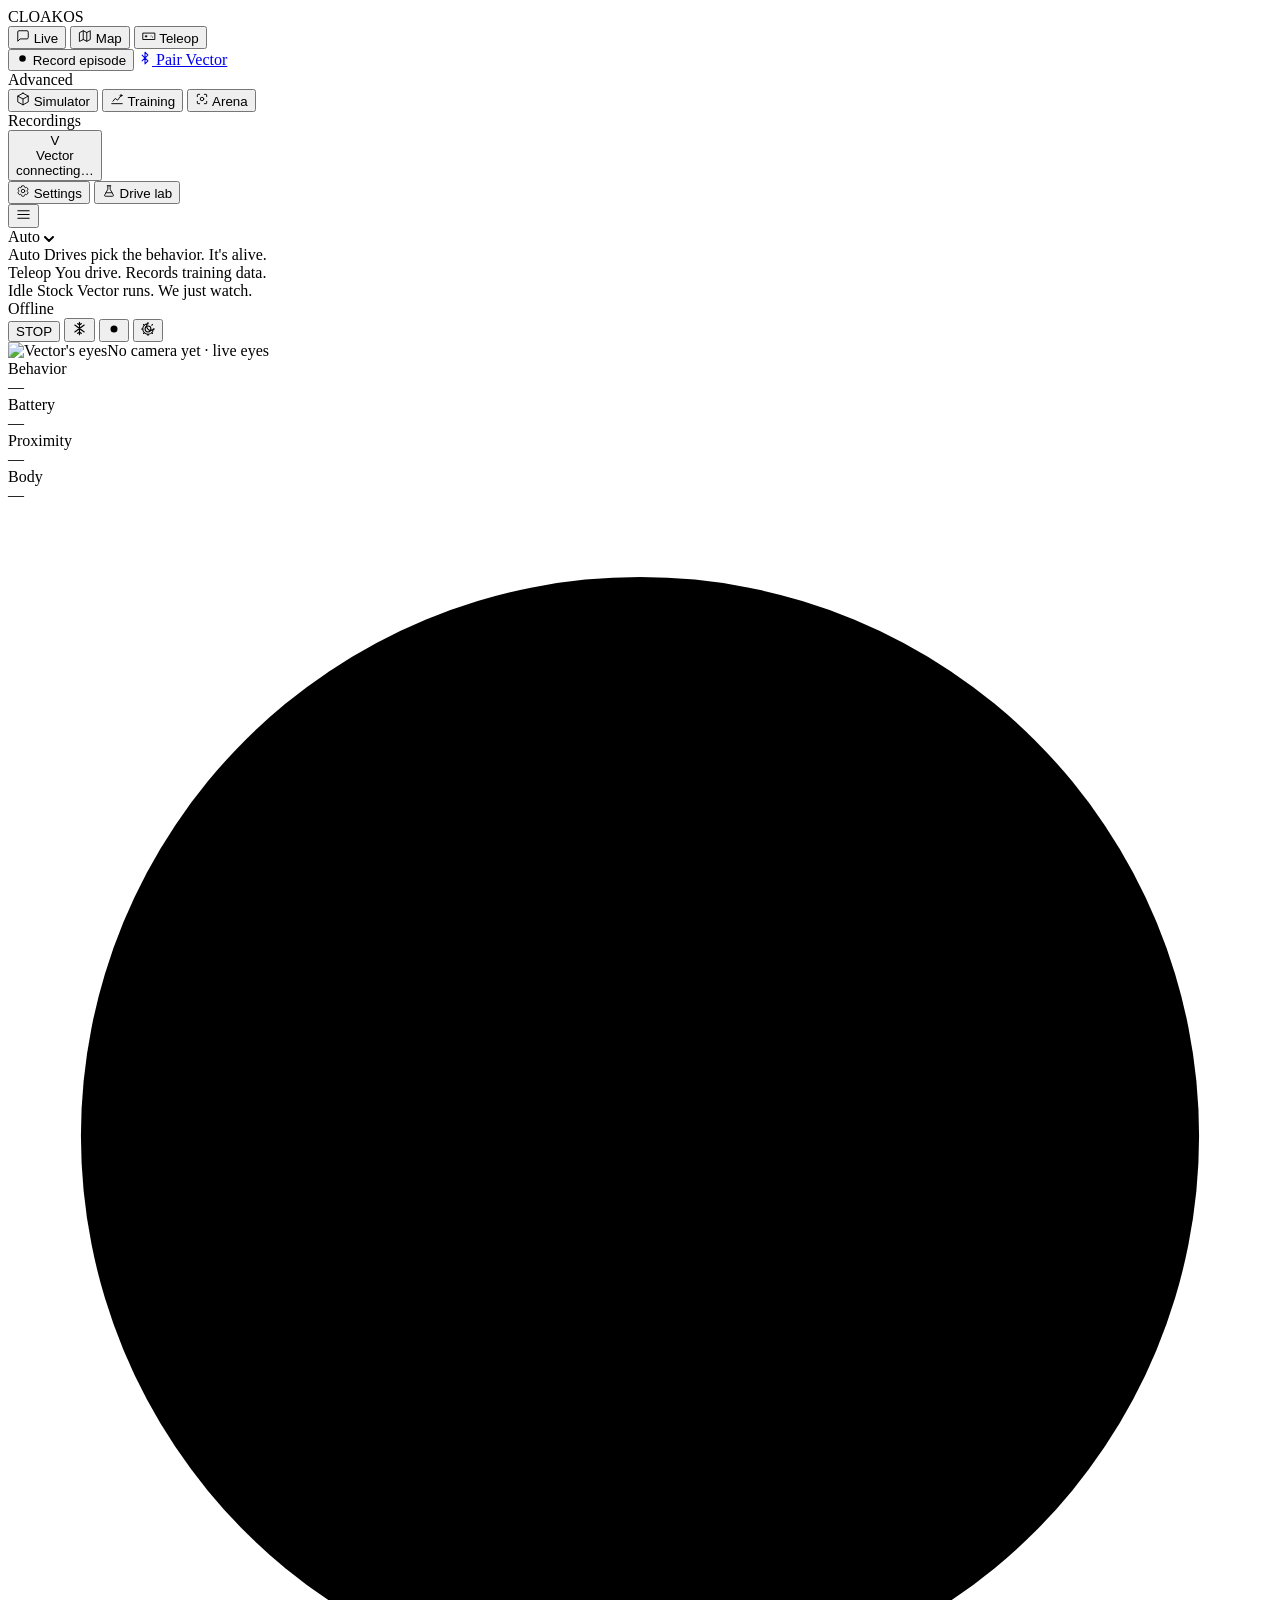
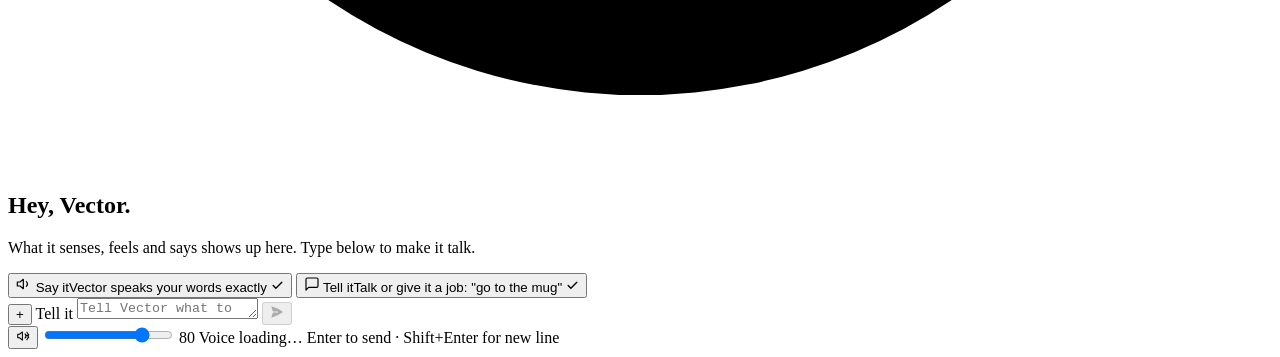
==== cloakos/web/static/index.html @ 919df872 "Arena: draw Vector's trail, heading arrow and the route home on the camera view Co-Authored-By: Clau" ====
<!DOCTYPE html>
<html lang="en">
<head>
<meta charset="UTF-8">
<meta name="viewport" content="width=device-width, initial-scale=1.0, viewport-fit=cover">
<meta name="theme-color" content="#131110">
<title>CloakOS</title>
<link rel="icon" type="image/svg+xml" href="/static/orb.svg">
<link rel="preconnect" href="https://fonts.googleapis.com">
<link href="https://fonts.googleapis.com/css2?family=Space+Grotesk:wght@400;500;600;700&family=Syne:wght@700;800&display=swap" rel="stylesheet">
<link rel="stylesheet" href="/static/cloak.css">
<link rel="stylesheet" href="/static/vector.css">
<script>
  // Same theme keys as Cloak chat, read before paint (no flash).
  if(localStorage.getItem('cloak_dark')!=='0') document.documentElement.classList.add('dark');
  document.documentElement.setAttribute('data-theme',localStorage.getItem('cloak_theme')||'default');
</script>
</head>
<body>
<div id="s-chat" class="active shell-in">
  <div class="chat-shell">
    <div class="sb-overlay" id="sb-overlay" onclick="closeMobileSidebar()"></div>

    <!-- ── SIDEBAR ── -->
    <div class="sidebar" id="sidebar">
      <div class="sb-logo">
        <span class="sb-word" role="img" aria-label="CloakOS"><span class="sb-c">C</span><span>L</span><span>O</span><span>A</span><span>K</span><span class="sb-os">OS</span></span>
      </div>
      <nav class="sb-nav" aria-label="Pages">
        <button class="sb-btn on" type="button" data-nav="live" aria-current="page" onclick="goPage('live')" title="Live">
          <svg width="14" height="14" viewBox="0 0 24 24" fill="none" stroke="currentColor" stroke-width="1.6" stroke-linecap="round" stroke-linejoin="round" aria-hidden="true"><path d="M21 15a2 2 0 0 1-2 2H7l-4 4V5a2 2 0 0 1 2-2h14a2 2 0 0 1 2 2z"/></svg>
          <span class="sbl">Live</span>
        </button>
        <button class="sb-btn" type="button" data-nav="map" onclick="goPage('map')" title="Map">
          <svg width="14" height="14" viewBox="0 0 24 24" fill="none" stroke="currentColor" stroke-width="1.6" stroke-linecap="round" stroke-linejoin="round" aria-hidden="true"><path d="m3 6 6-3 6 3 6-3v15l-6 3-6-3-6 3z"/><path d="M9 3v15M15 6v15"/></svg>
          <span class="sbl">Map</span>
        </button>
        <button class="sb-btn" type="button" data-nav="teleop" onclick="goPage('teleop')" title="Teleop">
          <svg width="14" height="14" viewBox="0 0 24 24" fill="none" stroke="currentColor" stroke-width="1.6" stroke-linecap="round" stroke-linejoin="round" aria-hidden="true"><rect x="2" y="7" width="20" height="11" rx="0"/><path d="M7 11v3M5.5 12.5h3M15.5 12h.01M18 14h.01"/></svg>
          <span class="sbl">Teleop</span>
        </button>
      </nav>
      <button class="sb-btn sb-new" id="sb-rec" onclick="toggleRecord()" title="Record episode">
        <svg width="13" height="13" viewBox="0 0 24 24" aria-hidden="true"><circle cx="12" cy="12" r="6" fill="currentColor"/></svg>
        <span class="sbl" id="sb-rec-label">Record episode</span>
      </button>
      <a class="sb-btn sb-new" href="/pair" title="Pair Vector">
        <svg width="14" height="14" viewBox="0 0 24 24" fill="none" stroke="currentColor" stroke-width="1.8" stroke-linecap="round" stroke-linejoin="round" aria-hidden="true"><path d="M7 7l10 10-5 5V2l5 5L7 17"/></svg>
        <span class="sbl">Pair Vector</span>
      </a>
      <div class="sb-label">Advanced</div>
      <nav class="sb-nav sb-adv" aria-label="Advanced">
        <button class="sb-btn" type="button" data-nav="sim" onclick="goPage('sim')" title="Simulator">
          <svg width="14" height="14" viewBox="0 0 24 24" fill="none" stroke="currentColor" stroke-width="1.6" stroke-linecap="round" stroke-linejoin="round" aria-hidden="true"><path d="M12 2 3 7v10l9 5 9-5V7l-9-5Z"/><path d="m3 7 9 5 9-5M12 12v10"/></svg>
          <span class="sbl">Simulator</span>
        </button>
        <button class="sb-btn" type="button" data-nav="train" onclick="goPage('train')" title="Training">
          <svg width="14" height="14" viewBox="0 0 24 24" fill="none" stroke="currentColor" stroke-width="1.6" stroke-linecap="round" stroke-linejoin="round" aria-hidden="true"><path d="M3 20h18M5 16l4-5 4 3 6-8"/><circle cx="19" cy="6" r="1.5"/></svg>
          <span class="sbl">Training</span>
        </button>
        <button class="sb-btn" type="button" data-nav="arena" onclick="goPage('arena')" title="Arena (real desk camera)">
          <svg width="14" height="14" viewBox="0 0 24 24" fill="none" stroke="currentColor" stroke-width="1.6" stroke-linecap="round" stroke-linejoin="round" aria-hidden="true"><path d="M4 8V5a1 1 0 0 1 1-1h3M16 4h3a1 1 0 0 1 1 1v3M20 16v3a1 1 0 0 1-1 1h-3M8 20H5a1 1 0 0 1-1-1v-3"/><circle cx="12" cy="12" r="3"/></svg>
          <span class="sbl">Arena</span>
        </button>
      </nav>
      <div class="sb-label">Recordings</div>
      <div class="conv-list" id="conv-list"></div>

      <div class="sb-footer" id="sb-footer">
        <button class="user-row" type="button" onclick="goPage('settings')" aria-label="Robot" title="Robot">
          <div class="user-av" id="sb-av">V</div>
          <div class="user-info">
            <div class="user-name" id="sb-name">Vector</div>
            <div class="user-email" id="sb-email">connecting…</div>
          </div>
        </button>
        <div class="sb-actions">
          <button class="sb-btn sb-util" type="button" data-nav="settings" onclick="goPage('settings')" title="Settings">
            <svg width="14" height="14" fill="none" stroke="currentColor" stroke-width="1.5" stroke-linecap="round" viewBox="0 0 24 24" aria-hidden="true"><path d="M9.594 3.94c.09-.542.56-.94 1.11-.94h2.593c.55 0 1.02.398 1.11.94l.213 1.281c.063.374.313.686.645.87.074.04.147.083.22.127.325.196.72.257 1.075.124l1.217-.456a1.125 1.125 0 0 1 1.37.49l1.296 2.247a1.125 1.125 0 0 1-.26 1.431l-1.003.827c-.293.241-.438.613-.43.992a7.723 7.723 0 0 1 0 .255c-.008.378.137.75.43.991l1.004.827c.424.35.534.955.26 1.43l-1.298 2.247a1.125 1.125 0 0 1-1.369.491l-1.217-.456c-.355-.133-.75-.072-1.076.124a6.47 6.47 0 0 1-.22.128c-.331.183-.581.495-.644.869l-.213 1.281c-.09.543-.56.94-1.11.94h-2.594c-.55 0-1.019-.398-1.11-.94l-.213-1.281c-.062-.374-.312-.686-.644-.87a6.52 6.52 0 0 1-.22-.127c-.325-.196-.72-.257-1.076-.124l-1.217.456a1.125 1.125 0 0 1-1.369-.49l-1.297-2.247a1.125 1.125 0 0 1 .26-1.431l1.004-.827c.292-.24.437-.613.43-.991a6.932 6.932 0 0 1 0-.255c.007-.38-.138-.751-.43-.992l-1.004-.827a1.125 1.125 0 0 1-.26-1.43l1.297-2.247a1.125 1.125 0 0 1 1.37-.491l1.216.456c.356.133.751.072 1.076-.124.072-.044.146-.086.22-.128.332-.183.582-.495.644-.869l.214-1.28Z"/><path d="M15 12a3 3 0 1 1-6 0 3 3 0 0 1 6 0Z"/></svg>
            <span class="sbl">Settings</span>
          </button>
          <button class="sb-btn sb-util" type="button" data-nav="lab" onclick="goPage('lab')" title="Drive lab">
            <svg width="14" height="14" fill="none" stroke="currentColor" stroke-width="1.5" stroke-linecap="round" stroke-linejoin="round" viewBox="0 0 24 24" aria-hidden="true"><path d="M9 3h6M10 3v6L4.5 19a1.5 1.5 0 0 0 1.3 2h12.4a1.5 1.5 0 0 0 1.3-2L14 9V3"/><path d="M7 15h10"/></svg>
            <span class="sbl">Drive lab</span>
          </button>
        </div>
      </div>
    </div>

    <!-- ── MAIN ── -->
    <div class="main" id="main">

      <!-- LIVE -->
      <section class="page" id="page-live" data-page="live" aria-label="Live" tabindex="-1">
        <div class="topbar">
          <div class="topbar-left">
            <button class="icon-btn sb-toggle" type="button" onclick="toggleSidebar()" title="Toggle sidebar" aria-label="Toggle sidebar" aria-controls="sidebar">
              <svg width="15" height="15" fill="none" stroke="currentColor" stroke-width="1.8" stroke-linecap="round" viewBox="0 0 24 24" aria-hidden="true"><path d="M3 6h18M3 12h18M3 18h18"/></svg>
            </button>
            <div class="model-picker mode-picker">
              <div class="model-btn" role="button" tabindex="0" onclick="toggleModeMenu(event)">
                <span class="mode-swatch" data-mode="auto"></span>
                <span class="mode-label">Auto</span>
                <span class="mdl-chevron"><svg width="10" height="6" viewBox="0 0 10 6" fill="none"><path d="M1 1L5 5L9 1" stroke="currentColor" stroke-width="2" stroke-linecap="round"/></svg></span>
              </div>
              <div class="model-dropdown">
                <div class="model-option" data-mode="auto" onclick="pickMode('auto')">
                  <span class="model-option-name">Auto</span>
                  <span class="model-option-desc">Drives pick the behavior. It's alive.</span>
                  <span class="model-option-dot"></span>
                </div>
                <div class="model-option" data-mode="teleop" onclick="pickMode('teleop')">
                  <span class="model-option-name">Teleop</span>
                  <span class="model-option-desc">You drive. Records training data.</span>
                  <span class="model-option-dot"></span>
                </div>
                <div class="model-option" data-mode="idle" onclick="pickMode('idle')">
                  <span class="model-option-name">Idle</span>
                  <span class="model-option-desc">Stock Vector runs. We just watch.</span>
                  <span class="model-option-dot"></span>
                </div>
              </div>
            </div>
            <div class="status-pill"><span class="live-dot off"></span><span class="conn-label">Offline</span></div>
          </div>
          <div class="topbar-right">
            <button class="estop-btn" type="button" onclick="toggleEstop()" title="Emergency stop (Shift+Space)" aria-label="Emergency stop">STOP</button>
            <button class="icon-btn freeze-btn" type="button" onclick="toggleFreeze()" title="Freeze (or triple-tap Vector's button)" aria-label="Freeze">
              <svg width="15" height="15" fill="none" stroke="currentColor" stroke-width="1.8" stroke-linecap="round" stroke-linejoin="round" viewBox="0 0 24 24" aria-hidden="true"><path d="M12 2v20M4.5 6.5l15 11M19.5 6.5l-15 11M9 4l3 2.5L15 4M9 20l3-2.5 3 2.5"/></svg>
            </button>
            <button class="icon-btn rec-btn" type="button" onclick="toggleRecord()" title="Record episode" aria-label="Record episode">
              <svg width="14" height="14" viewBox="0 0 24 24" aria-hidden="true"><circle cx="12" cy="12" r="6" fill="var(--acc)"/></svg>
            </button>
            <button class="icon-btn" type="button" onclick="toggleDark()" title="Toggle theme" aria-label="Toggle theme">
              <svg width="14" height="14" fill="none" stroke="currentColor" stroke-width="1.8" stroke-linecap="round" viewBox="0 0 24 24" aria-hidden="true">
                <path class="moon" d="M21 12.79A9 9 0 1 1 11.21 3 7 7 0 0 0 21 12.79z"/>
                <g class="sun"><circle cx="12" cy="12" r="5"/><line x1="12" y1="1" x2="12" y2="3"/><line x1="12" y1="21" x2="12" y2="23"/><line x1="4.22" y1="4.22" x2="5.64" y2="5.64"/><line x1="18.36" y1="18.36" x2="19.78" y2="19.78"/><line x1="1" y1="12" x2="3" y2="12"/><line x1="21" y1="12" x2="23" y2="12"/><line x1="4.22" y1="19.78" x2="5.64" y2="18.36"/><line x1="18.36" y1="5.64" x2="19.78" y2="4.22"/></g>
              </svg>
            </button>
          </div>
        </div>

        <div class="vitals-wrap" id="vitals">
          <div class="pair-cta" id="pair-cta" hidden>
            <span class="pair-cta-text" id="pair-cta-text"><b>Vector isn't connected.</b> New robot, or not paired with wire-pod yet?</span>
            <a class="pair-cta-btn" id="pair-cta-btn" href="/pair">Pair Vector</a>
          </div>
          <div class="vitals">
            <div class="cam cam-live" data-cam>
                <div class="cam-empty"><img class="eyes-big" data-eyes alt="Vector's eyes"><span class="cam-msg">No camera yet · live eyes</span></div>
                <span class="cam-tag" hidden>Live</span>
                <div class="det-layer" data-dets></div>
                <img class="eyes-inset" data-eyes alt="" hidden>
              </div>
              <div class="drives" id="drives"></div>
            <div class="vitals-stats">
              <div class="vstat"><div class="vstat-k">Behavior</div><div class="vstat-v acc" id="v-behavior">—</div></div>
              <div class="vstat"><div class="vstat-k">Battery</div><div class="vstat-v" id="v-battery">—</div></div>
              <div class="vstat"><div class="vstat-k">Proximity</div><div class="vstat-v" id="v-prox">—</div></div>
              <div class="vstat"><div class="vstat-k">Body</div><div class="vstat-v" id="v-body">—</div></div>
            </div>
          </div>
        </div>
        <div class="chat-area" id="chat-area">
          <div class="empty" id="empty-state">
            <div class="empty-inner">
              <div class="welcome-row">
                <span class="welcome-orb cloak-orb"><svg viewBox="-52 -52 104 104" aria-hidden="true"><circle class="cs-shape" cx="0" cy="0" r="46"></circle></svg></span>
                <h1 class="empty-greeting">Hey, Vector.</h1>
              </div>
              <p class="empty-sub">What it senses, feels and says shows up here. Type below to make it talk.</p>
            </div>
          </div>
          <div class="messages" id="messages"></div>
        </div>

        <div class="input-area">
          <div class="input-wrap">
            <div class="input-area-wrap">
              <div class="plus-menu" id="plus-menu">
                <button class="plus-item" data-m="say" onclick="setSayMode('say')">
                  <span class="plus-item-icon"><svg width="16" height="16" fill="none" stroke="currentColor" stroke-width="1.8" stroke-linecap="round" stroke-linejoin="round" viewBox="0 0 24 24"><path d="M11 5 6 9H2v6h4l5 4z"/><path d="M15.5 8.5a5 5 0 0 1 0 7"/></svg></span>
                  <span class="plus-item-text"><span class="plus-item-label">Say it</span><span class="plus-item-desc">Vector speaks your words exactly</span></span>
                  <span class="plus-item-check"><svg width="13" height="13" fill="none" stroke="currentColor" stroke-width="2.5" stroke-linecap="round" viewBox="0 0 24 24"><path d="M20 6L9 17l-5-5"/></svg></span>
                </button>
                <button class="plus-item on" data-m="talk" onclick="setSayMode('talk')">
                  <span class="plus-item-icon"><svg width="16" height="16" fill="none" stroke="currentColor" stroke-width="1.8" stroke-linecap="round" stroke-linejoin="round" viewBox="0 0 24 24"><path d="M21 15a2 2 0 0 1-2 2H7l-4 4V5a2 2 0 0 1 2-2h14a2 2 0 0 1 2 2z"/></svg></span>
                  <span class="plus-item-text"><span class="plus-item-label">Tell it</span><span class="plus-item-desc">Talk or give it a job: "go to the mug"</span></span>
                  <span class="plus-item-check"><svg width="13" height="13" fill="none" stroke="currentColor" stroke-width="2.5" stroke-linecap="round" viewBox="0 0 24 24"><path d="M20 6L9 17l-5-5"/></svg></span>
                </button>
              </div>
              <div class="input-box" id="input-box">
                <button class="plus-btn" id="plus-btn" onclick="togglePlusMenu(event)" title="Voice mode" aria-label="Voice mode"><span class="plus-glyph" aria-hidden="true">+</span></button>
                <span class="say-mode" data-m="talk" onclick="togglePlusMenu(event)">Tell it</span>
                <textarea class="chat-input" id="chat-input" placeholder="Tell Vector what to do… “go to the mug”" rows="1"></textarea>
                <button class="send-btn" id="send-btn" onclick="send()" disabled aria-label="Send">
                  <svg width="14" height="14" fill="currentColor" viewBox="0 0 24 24" aria-hidden="true"><path d="M3.478 2.405a.75.75 0 00-.926.94l2.432 7.905H13.5a.75.75 0 010 1.5H4.984l-2.432 7.905a.75.75 0 00.926.94 60.519 60.519 0 0018.445-8.986.75.75 0 000-1.218A60.517 60.517 0 003.478 2.405z"/></svg>
                </button>
              </div>
            </div>
            <div class="input-foot">
              <span class="vol" title="Volume">
                <button class="vol-btn" type="button" id="vol-btn" onclick="toggleMute()" aria-label="Mute">
                  <svg width="14" height="14" fill="none" stroke="currentColor" stroke-width="1.8" stroke-linecap="round" stroke-linejoin="round" viewBox="0 0 24 24" aria-hidden="true"><path d="M11 5 6 9H3v6h3l5 4V5Z"/><path class="vol-wave" d="M15.5 8.5a5 5 0 0 1 0 7M18.5 5.5a9 9 0 0 1 0 13"/><path class="vol-x" d="m16 9 6 6m0-6-6 6"/></svg>
                </button>
                <input type="range" id="vol" min="0" max="100" step="5" value="80" aria-label="Volume"
                  oninput="volLabel(this.value)" onchange="setVolume(this.value)">
                <span class="input-sub vol-val" id="vol-val">80</span>
              </span>
              <span class="input-sub" id="voice-sub">Voice loading…</span>
              <span class="input-sub">Enter to send &middot; Shift+Enter for new line</span>
            </div>
          </div>
        </div>
      </section>

      <!-- TELEOP -->
      <section class="page" id="page-teleop" data-page="teleop" aria-label="Teleop" tabindex="-1" hidden>
        <div class="topbar">
          <div class="topbar-left">
            <button class="icon-btn sb-toggle" type="button" onclick="toggleSidebar()" title="Toggle sidebar" aria-label="Toggle sidebar" aria-controls="sidebar">
              <svg width="15" height="15" fill="none" stroke="currentColor" stroke-width="1.8" stroke-linecap="round" viewBox="0 0 24 24" aria-hidden="true"><path d="M3 6h18M3 12h18M3 18h18"/></svg>
            </button>
            <h1 class="page-title">Teleop</h1>
            <div class="status-pill"><span class="live-dot off"></span><span class="conn-label">Offline</span></div>
          </div>
          <div class="topbar-right">
            <button class="icon-btn rec-btn" type="button" onclick="toggleRecord()" title="Record episode" aria-label="Record episode">
              <svg width="14" height="14" viewBox="0 0 24 24" aria-hidden="true"><circle cx="12" cy="12" r="6" fill="var(--acc)"/></svg>
            </button>
          </div>
        </div>
        <div class="tele-scroll">
          <div class="tele">
            <div>
              <div class="cam" data-cam>
                <div class="cam-empty"><span class="cam-msg">No camera yet</span></div>
                <span class="cam-tag" hidden>Live</span>
                <div class="det-layer" data-dets></div>
              </div>
              <p class="tele-note" id="tele-note">Switch to Teleop mode to drive. Recording starts automatically in Teleop (config: <code>datalog.auto_record</code>).</p>
            </div>
            <div>
              <div class="panel">
                <div class="panel-h">Drive <button class="chip" id="tele-mode-btn" onclick="pickMode('teleop')">Take control</button></div>
                <div class="panel-b">
                  <div class="keys">
                    <div class="key blank"></div><div class="key" data-k="w">W</div><div class="key blank"></div>
                    <div class="key" data-k="a">A</div><div class="key" data-k="s">S</div><div class="key" data-k="d">D</div>
                  </div>
                  <div class="legend">
                    <kbd>W A S D</kbd><span>Drive</span>
                    <kbd>↑ ↓</kbd><span>Head</span>
                    <kbd>R F</kbd><span>Lift up / down</span>
                    <kbd>Shift</kbd><span>Boost</span>
                    <kbd>Space</kbd><span>Stop</span>
                  </div>
                </div>
              </div>
              <div class="panel">
                <div class="panel-h">Command <span class="pad-state" id="pad-state">No gamepad</span></div>
                <div class="panel-b" id="axes"></div>
              </div>
            </div>
          </div>
        </div>
      </section>

      <!-- SETTINGS -->
      <section class="page settings-page" id="page-settings" data-page="settings" aria-label="Settings" tabindex="-1" hidden>
        <div class="topbar">
          <div class="topbar-left">
            <button class="icon-btn sb-toggle" type="button" onclick="toggleSidebar()" title="Toggle sidebar" aria-label="Toggle sidebar" aria-controls="sidebar">
              <svg width="15" height="15" fill="none" stroke="currentColor" stroke-width="1.8" stroke-linecap="round" viewBox="0 0 24 24" aria-hidden="true"><path d="M3 6h18M3 12h18M3 18h18"/></svg>
            </button>
            <h1 class="page-title">Settings</h1>
          </div>
        </div>
        <div class="vs-scroll"><div class="vs">
          <h2>About</h2>
          <dl class="kv" id="kv-about"></dl>
          <h2>Robot</h2>
          <dl class="kv" id="kv-robot"></dl>
          <div class="chip-row">
            <a class="chip chip-link" href="/pair">Pair a Vector</a>
            <a class="chip chip-link" id="wp-link" href="http://localhost:8080" target="_blank" rel="noopener">Open wire-pod</a>
          </div>
          <h2>Brain</h2>
          <dl class="kv" id="kv-brain"></dl>
          <h2>Voice</h2>
          <dl class="kv" id="kv-voice"></dl>
          <h2>Updates</h2>
          <dl class="kv" id="kv-updates"></dl>
          <div class="chip-row" id="upd-actions" hidden>
            <button class="chip" id="upd-toggle" onclick="toggleAutoUpdate()">Auto-update: on</button>
            <button class="chip" onclick="checkUpdates()">Check now</button>
          </div>
          <h2>Nous</h2>
          <dl class="kv" id="kv-nous"></dl>
          <div class="chip-row">
            <button class="chip" id="nous-btn" onclick="updateNous()">Update Nous</button>
          </div>
          <h2>Calibration</h2>
          <p class="tele-note">Measures how the real pipeline differs from the training sim, so training can match it. Takes a few minutes. Then copy the numbers and paste them to Claude.</p>
          <div class="chip-row">
            <button class="chip" onclick="calRun('map')">Camera AI vs truth (simulator, 3 min)</button>
            <button class="chip" onclick="calRun('robot')">Robot lag and sensors (about 20 s)</button>
            <button class="chip" onclick="calRun('camera')">Camera lag (head nods, about 25 s)</button>
            <button class="chip" onclick="calStop()">Stop</button>
            <button class="chip" onclick="calCopy()">Copy results</button>
            <button class="chip" onclick="calSend()">Send to Claude</button>
          </div>
          <p class="tele-note" data-cal-status></p>
          <pre class="tele-note" data-cal-out style="white-space:pre-wrap"></pre>
          <h2>Stock animations</h2>
          <p class="tele-note">CloakOS plays its own emotes. These are Vector's built-ins, blended in at <code>expression.stock_blend</code>.</p>
          <div class="anim-form">
            <input id="anim-key" list="anim-list" placeholder="Trigger or keyword, e.g. Happy">
            <datalist id="anim-list"></datalist>
            <button class="chip" onclick="playAnim()">Play</button>
          </div>
          <div class="trig-list" id="trig-list">Connect to load Vector's animation triggers.</div>
          <p class="tele-note">Edit <code>config.yaml</code> to tune drives, behaviors and voice. Restart to apply.</p>
        </div></div>
      </section>

      <!-- LAB -->
      <section class="page" id="page-sim" data-page="sim" aria-label="Simulator" tabindex="-1" hidden>
        <div class="topbar">
          <div class="topbar-left">
            <button class="icon-btn sb-toggle" type="button" onclick="toggleSidebar()" title="Toggle sidebar" aria-label="Toggle sidebar" aria-controls="sidebar">
              <svg width="15" height="15" fill="none" stroke="currentColor" stroke-width="1.8" stroke-linecap="round" viewBox="0 0 24 24" aria-hidden="true"><path d="M3 6h18M3 12h18M3 18h18"/></svg>
            </button>
            <h1 class="page-title">Simulator</h1>
            <div class="seg sim-target" role="group" aria-label="Drive which robot">
              <button class="seg-btn" data-target="real" onclick="setTarget('real')">Robot</button>
              <button class="seg-btn" data-target="sim" onclick="setTarget('sim')">Sim</button>
            </div>
          </div>
        </div>
        <div class="sim-wrap">
          <div class="sim-stage">
            <canvas id="sim-canvas" aria-label="3D view of the simulated Vector"></canvas>
            <div class="sim-empty" id="sim-empty">Switch to <b>Sim</b> to start the simulator.</div>
            <div class="sim-hud">
              <div class="cam sim-cam" data-cam>
                <div class="cam-empty">No camera yet</div>
                <span class="cam-tag" hidden>Vector's camera</span>
                <div class="det-layer" data-dets></div>
              </div>
              <img class="sim-eyes" id="sim-eyes" alt="Vector's screen">
            </div>
            <div class="sim-tools">
              <button class="chip" onclick="simPoke('knock')" title="Shove it">Knock</button>
              <button class="chip" onclick="simPoke('pick_up')" title="Lift it up for a moment">Pick up</button>
              <button class="chip" onclick="simPoke('tap_button', true)" title="Triple-tap the back button">Tap ×3</button>
              <button class="chip" id="sim-follow" onclick="simFollow()">Follow</button>
              <button class="chip freeze-chip" onclick="toggleFreeze()">Freeze</button>
            </div>
            <div class="sim-badges" id="sim-badges"></div>
          </div>
          <aside class="sim-side">
            <div class="sim-tabs" role="tablist" aria-label="Simulator panel">
              <button class="sim-tab active" role="tab" data-simtab="world" onclick="simTab('world')">World</button>
              <button class="sim-tab" role="tab" data-simtab="desk" onclick="simTab('desk')">Desk</button>
              <button class="sim-tab" role="tab" data-simtab="test" onclick="simTab('test')">Tester</button>
            </div>

            <div class="sim-pane" data-pane="world">
              <h2>World</h2>
              <p class="tele-note">Pick a world and roll a new one. Same seed, same room.</p>
              <div class="sim-row">
                <select id="sim-world" class="sim-select" aria-label="World"></select>
              </div>
              <div class="sim-row">
                <input id="sim-seed" class="sim-seed" type="text" inputmode="numeric" placeholder="seed" aria-label="Seed">
                <button class="chip" onclick="resetWorld()">New room</button>
              </div>
              <p class="tele-note">Drag to orbit, scroll to zoom. Double-click the floor to set a goal for goto policies.</p>
            </div>

            <div class="sim-pane" data-pane="desk" hidden>
              <h2>Your desk</h2>
              <p class="tele-note">Build a desk, put things on it, then let a trained desk policy drive it. Add or remove things while it runs.</p>
              <div class="sim-row">
                <label class="sim-num">Width <input id="desk-w" type="number" min="20" max="300" step="5" value="80"> cm</label>
                <label class="sim-num">Depth <input id="desk-d" type="number" min="20" max="300" step="5" value="50"> cm</label>
              </div>
              <div class="sim-row">
                <button class="chip" onclick="deskSize()">Build desk</button>
                <button class="chip" onclick="deskRandom()">Random desk</button>
              </div>
              <h2>Things on it</h2>
              <p class="tele-note" id="desk-hint">Pick a thing, then click the desk to drop it there.</p>
              <div class="desk-palette" id="desk-palette"></div>
              <div id="desk-objects"></div>
              <div class="sim-row"><button class="chip" onclick="deskClear()">Clear desk</button></div>
              <h2>Drive it</h2>
              <div class="sim-row">
                <select id="desk-policy" class="sim-select" aria-label="Desk policy"></select>
              </div>
              <div class="sim-row">
                <button class="chip" id="desk-go" onclick="deskRun()">Run</button>
                <button class="chip" id="desk-stop" onclick="deskStop()" hidden>Stop</button>
              </div>
              <div id="desk-score"></div>
            </div>

            <div class="sim-pane" data-pane="test" hidden>
              <h2>Tester</h2>
              <p class="tele-note">Runs the real brain through a scenario in the sim and scores it. Same seed, same room.</p>
              <label class="sim-rec"><input type="checkbox" id="sim-record"> Record runs as training episodes</label>
              <div id="sim-running" class="sim-running" hidden></div>
              <div id="sim-scenarios"></div>
              <h2>Results</h2>
              <div id="sim-results"><p class="tele-note">No runs yet.</p></div>
            </div>
          </aside>
        </div>
      </section>

      <section class="page" id="page-map" data-page="map" aria-label="Map" tabindex="-1" hidden>
        <div class="topbar">
          <div class="topbar-left">
            <button class="icon-btn sb-toggle" type="button" onclick="toggleSidebar()" title="Toggle sidebar" aria-label="Toggle sidebar" aria-controls="sidebar">
              <svg width="15" height="15" fill="none" stroke="currentColor" stroke-width="1.8" stroke-linecap="round" viewBox="0 0 24 24" aria-hidden="true"><path d="M3 6h18M3 12h18M3 18h18"/></svg>
            </button>
            <h1 class="page-title">Map</h1>
            <span class="sc-meta map-status" id="map-status"></span>
          </div>
          <div class="topbar-right sim-world">
            <input id="map-find" class="sim-seed map-find" type="text" placeholder="find… (mug, shoe)" aria-label="Find a remembered object">
            <button class="chip" onclick="mapFind()">Go</button>
            <button class="chip" onclick="mapClear()">Clear map</button>
          </div>
        </div>
        <div class="sim-wrap">
          <div class="sim-stage">
            <canvas id="map-canvas" aria-label="3D map Vector has built"></canvas>
            <div class="sim-empty" id="map-empty">Nothing mapped yet. Drive Vector around (or the sim) and the map fills in.</div>
            <div class="sim-badges" id="map-badges"></div>
            <div class="sim-hud map-hud">
              <div class="cam sim-cam" data-cam>
                <div class="cam-empty">No camera yet</div>
                <span class="cam-tag" hidden>What it sees</span>
                <div class="det-layer" id="det-layer"></div>
              </div>
            </div>
            <div class="sim-tools">
              <button class="chip on" id="map-chase" onclick="mapChase()">Chase cam</button>
              <button class="chip on" id="map-look" onclick="mapLook()">FSD look</button>
              <button class="chip" id="map-cone" onclick="mapCone()">View cone</button>
            </div>
          </div>
          <aside class="sim-side">
            <h2>Remembered</h2>
            <p class="tele-note">Things Vector has seen and where. Go sends a goto policy there (pick one in Training).</p>
            <div id="map-objects"><p class="tele-note">Nothing yet.</p></div>
            <h2>Map</h2>
            <dl class="kv" id="kv-map"></dl>
          </aside>
        </div>
      </section>

      <section class="page settings-page" id="page-train" data-page="train" aria-label="Training" tabindex="-1" hidden>
        <div class="topbar">
          <div class="topbar-left">
            <button class="icon-btn sb-toggle" type="button" onclick="toggleSidebar()" title="Toggle sidebar" aria-label="Toggle sidebar" aria-controls="sidebar">
              <svg width="15" height="15" fill="none" stroke="currentColor" stroke-width="1.8" stroke-linecap="round" viewBox="0 0 24 24" aria-hidden="true"><path d="M3 6h18M3 12h18M3 18h18"/></svg>
            </button>
            <h1 class="page-title">Training</h1>
          </div>
        </div>
        <div class="vs-scroll"><div class="vs">
          <h2>Train a skill</h2>
          <p class="tele-note" id="rl-desc">Trains in the simulator, many rooms at once, much faster than real time. It runs in the background; the brain keeps working.</p>
          <div class="rl-form">
            <label>Skill <select id="rl-task" class="sim-select"></select></label>
            <label id="rl-sensors-row">Sensors <select id="rl-sensors" class="sim-select"></select></label>
            <label>Build on <select id="rl-resume" class="sim-select"><option value="">Start fresh</option></select></label>
            <label id="rl-teacher-row" hidden>Teacher <select id="rl-teacher" class="sim-select"></select></label>
            <label id="rl-real-row" hidden>Real desk drives <select id="rl-real" class="sim-select" multiple size="3"></select></label>
            <label>Length <select id="rl-steps" class="sim-select">
              <option value="100000">Quick · 100k steps</option>
              <option value="300000" selected>Normal · 300k steps</option>
              <option value="1000000">Long · 1M steps</option>
              <option value="3000000">Overnight · 3M steps</option>
              <option value="10000000">Weekend · 10M steps</option>
              <option value="30000000">Marathon · 30M steps</option>
            </select></label>
            <button class="chip" id="rl-start" onclick="rlStart()">Start training</button>
            <button class="chip" id="rl-stop" onclick="rlStop()" hidden>Stop and save</button>
          </div>
          <p class="tele-note err" id="rl-missing" hidden></p>
          <div class="rl-run" id="rl-run" hidden>
            <div class="rl-run-head"><b id="rl-run-name"></b><span class="res-tag" id="rl-run-tag"></span></div>
            <div class="rl-bar"><i id="rl-bar-fill"></i></div>
            <div class="rl-run-stats" id="rl-run-stats"></div>
            <p class="tele-note" id="rl-run-phase"></p>
          </div>
          <div class="rl-chart-wrap"><canvas id="rl-chart" height="220"></canvas><div class="rl-chart-legend" id="rl-legend"></div></div>
          <h2>Driving now</h2>
          <dl class="kv" id="kv-rl-active"></dl>
          <p class="tele-note" id="rl-goal-note" hidden>Goto policies drive to a goal: double-click the floor in the Simulator to set one.</p>
          <h2>Calibrate to the real thing</h2>
          <p class="tele-note">Measures how the real pipeline differs from the training sim, so training can match it. Takes a few minutes. Then copy the numbers and paste them to Claude.</p>
          <div class="chip-row">
            <button class="chip" onclick="calRun('map')">Camera AI vs truth (simulator, 3 min)</button>
            <button class="chip" onclick="calRun('robot')">Robot lag and sensors (about 20 s)</button>
            <button class="chip" onclick="calRun('camera')">Camera lag (head nods, about 25 s)</button>
            <button class="chip" onclick="calStop()">Stop</button>
            <button class="chip" onclick="calCopy()">Copy results</button>
            <button class="chip" onclick="calSend()">Send to Claude</button>
          </div>
          <p class="tele-note" data-cal-status></p>
          <pre class="tele-note" data-cal-out style="white-space:pre-wrap"></pre>
          <h2>Trained policies</h2>
          <div id="rl-policies"><p class="tele-note">None yet.</p></div>
          <button class="chip" onclick="rlWipe()">Delete all training data</button>
        </div></div>
      </section>


      <section class="page" id="page-arena" data-page="arena" aria-label="Arena" tabindex="-1" hidden>
        <div class="topbar">
          <div class="topbar-left">
            <button class="icon-btn sb-toggle" type="button" onclick="toggleSidebar()" title="Toggle sidebar" aria-label="Toggle sidebar" aria-controls="sidebar">
              <svg width="15" height="15" fill="none" stroke="currentColor" stroke-width="1.8" stroke-linecap="round" viewBox="0 0 24 24" aria-hidden="true"><path d="M3 6h18M3 12h18M3 18h18"/></svg>
            </button>
            <h1 class="page-title">Arena</h1>
          </div>
          <div class="topbar-right"><select id="ar-cam" class="sim-select" aria-label="Camera"></select></div>
        </div>
        <div class="sim-wrap">
          <div class="sim-stage ar-stage">
            <video id="ar-video" playsinline muted></video>
            <canvas id="ar-overlay" aria-label="Camera view of the desk"></canvas>
            <div class="sim-empty" id="ar-empty">Pick your camera above (your iPhone shows up once Continuity Camera is on).</div>
            <div class="ar-step" id="ar-step" hidden></div>
            <canvas id="ar-map" class="ar-map" width="240" height="160" aria-label="Top-down desk map"></canvas>
          </div>
          <aside class="sim-side">
            <h2>1 · Desk</h2>
            <p class="tele-note">Click the desk's 4 corners in the camera view: front-left, front-right, back-right, back-left (front = your side). Then its real size.</p>
            <div class="sim-row">
              <label class="sim-num">Width <input id="ar-w" type="number" min="20" max="300" step="1" value="80"> cm</label>
              <label class="sim-num">Depth <input id="ar-d" type="number" min="20" max="300" step="1" value="50"> cm</label>
            </div>
            <div class="sim-row"><button class="chip" onclick="arCorners()">Click corners</button><button class="chip" onclick="arSaveSize()">Save size</button></div>
            <p class="tele-note">Training uses this size too: half the sim desks become your desk's size.</p>
            <h2>2 · Vector</h2>
            <p class="tele-note">It finds Vector by itself: the Vector-sized thing on the desk that isn't desk (any desk colour). If it picks the wrong thing, click on Vector. Click its green backpack light so it knows which way it faces.</p>
            <div class="sim-row"><button class="chip" onclick="arPick('gold')">Click on Vector</button><button class="chip" onclick="arPick('dot')">Click its light</button></div>
            <div class="sim-row">
              <label class="sim-num">Match <input id="ar-tol" type="range" min="5" max="60" value="22" oninput="arTol(this.value)"></label>
              <button class="chip" onclick="arFlip()" title="If the arrow points backwards">Flip heading</button>
              <button class="chip" onclick="arClearTrail()">Clear trail</button>
            </div>
            <div id="ar-track" class="desk-score"></div>
            <h2>Charger</h2>
            <p class="tele-note">Click the charger, then a spot just in front of it (the side Vector drives up to). Going home then drives straight there and lets Vector dock.</p>
            <div class="sim-row"><button class="chip" onclick="arCharger()">Click charger</button><button class="chip" id="ar-dock" onclick="arDock()">Dock now, then come back</button></div>
            <label class="sim-rec"><input type="checkbox" id="ar-autodock" checked onchange="arAutoDock(this.checked)"> When the battery gets low in a run: charge, then do the run again</label>
            <p class="tele-note" id="ar-dockstate"></p>
            <h2>3 · Real run</h2>
            <p class="tele-note">Scores a real drive on your desk like the sim exam: desk covered, edge saves (the reflex had to step in), falls. Pick a camera-trained desk policy, or score yourself driving in Teleop.</p>
            <div class="sim-row"><select id="ar-policy" class="sim-select" aria-label="Who drives"></select></div>
            <div class="sim-row">
              <select id="ar-secs" class="sim-select" aria-label="Length"><option value="60">1 min</option><option value="120" selected>2 min</option><option value="300">5 min</option></select>
              <button class="chip" id="ar-go" onclick="arRun()">Start run</button>
              <button class="chip" id="ar-stop" onclick="arStop()" hidden>Stop</button>
            </div>
            <div id="ar-run"></div>
            <h2>Recent runs</h2>
            <div id="ar-recent"><p class="tele-note">None yet.</p></div>
          </aside>
        </div>
      </section>

      <section class="page settings-page" id="page-lab" data-page="lab" aria-label="Drive lab" tabindex="-1" hidden>
        <div class="topbar">
          <div class="topbar-left">
            <button class="icon-btn sb-toggle" type="button" onclick="toggleSidebar()" title="Toggle sidebar" aria-label="Toggle sidebar" aria-controls="sidebar">
              <svg width="15" height="15" fill="none" stroke="currentColor" stroke-width="1.8" stroke-linecap="round" viewBox="0 0 24 24" aria-hidden="true"><path d="M3 6h18M3 12h18M3 18h18"/></svg>
            </button>
            <h1 class="page-title">Drive lab</h1>
          </div>
        </div>
        <div class="vs-scroll"><div class="vs">
          <h2>Simulate a sense</h2>
          <p class="tele-note">Fires the same event the robot would. Drives react, voice and behaviors follow.</p>
          <div class="chip-row" id="sim-row"></div>
          <h2>Play an emote</h2>
          <p class="tele-note">CloakOS's own eyes, motion and chirp. Needs control (Auto or Teleop).</p>
          <div class="chip-row" id="emote-row"></div>
          <h2>Set drives</h2>
          <p class="tele-note">Drag to override. The value keeps decaying from wherever you drop it.</p>
          <div id="lab-drives"></div>
          <h2>Behavior scores</h2>
          <dl class="kv" id="kv-scores"></dl>
        </div></div>
      </section>

    </div>
  </div>
</div>
<script src="/static/app.js"></script>
<script type="importmap">{"imports": {"three": "/static/vendor/three.module.min.js"}}</script>
<script type="module" src="/static/sim.js"></script>
<script src="/static/train.js"></script>
<script src="/static/arena.js"></script>
<script type="module" src="/static/map.js"></script>
<div id="estop-banner" class="estop-note" role="alert" hidden><svg width="20" height="20" viewBox="0 0 24 24" fill="none" stroke="currentColor" stroke-width="2.4" stroke-linejoin="round" aria-hidden="true"><path d="M12 3 2 21h20L12 3z"/><path d="M12 10v5M12 18v.5" stroke-linecap="round"/></svg><span>Emergency stop: everything is halted.<br>Release with <b>Shift+Space</b></span><button type="button" onclick="toggleEstop()">Release</button></div>
<div id="estop-clear" class="estop-note" role="status" hidden><svg width="20" height="20" viewBox="0 0 24 24" fill="none" stroke="currentColor" stroke-width="2.6" stroke-linecap="round" stroke-linejoin="round" aria-hidden="true"><path d="m4 12.5 5 5L20 6.5"/></svg><span>Emergency stop released. All clear.</span></div>
</body>
</html>
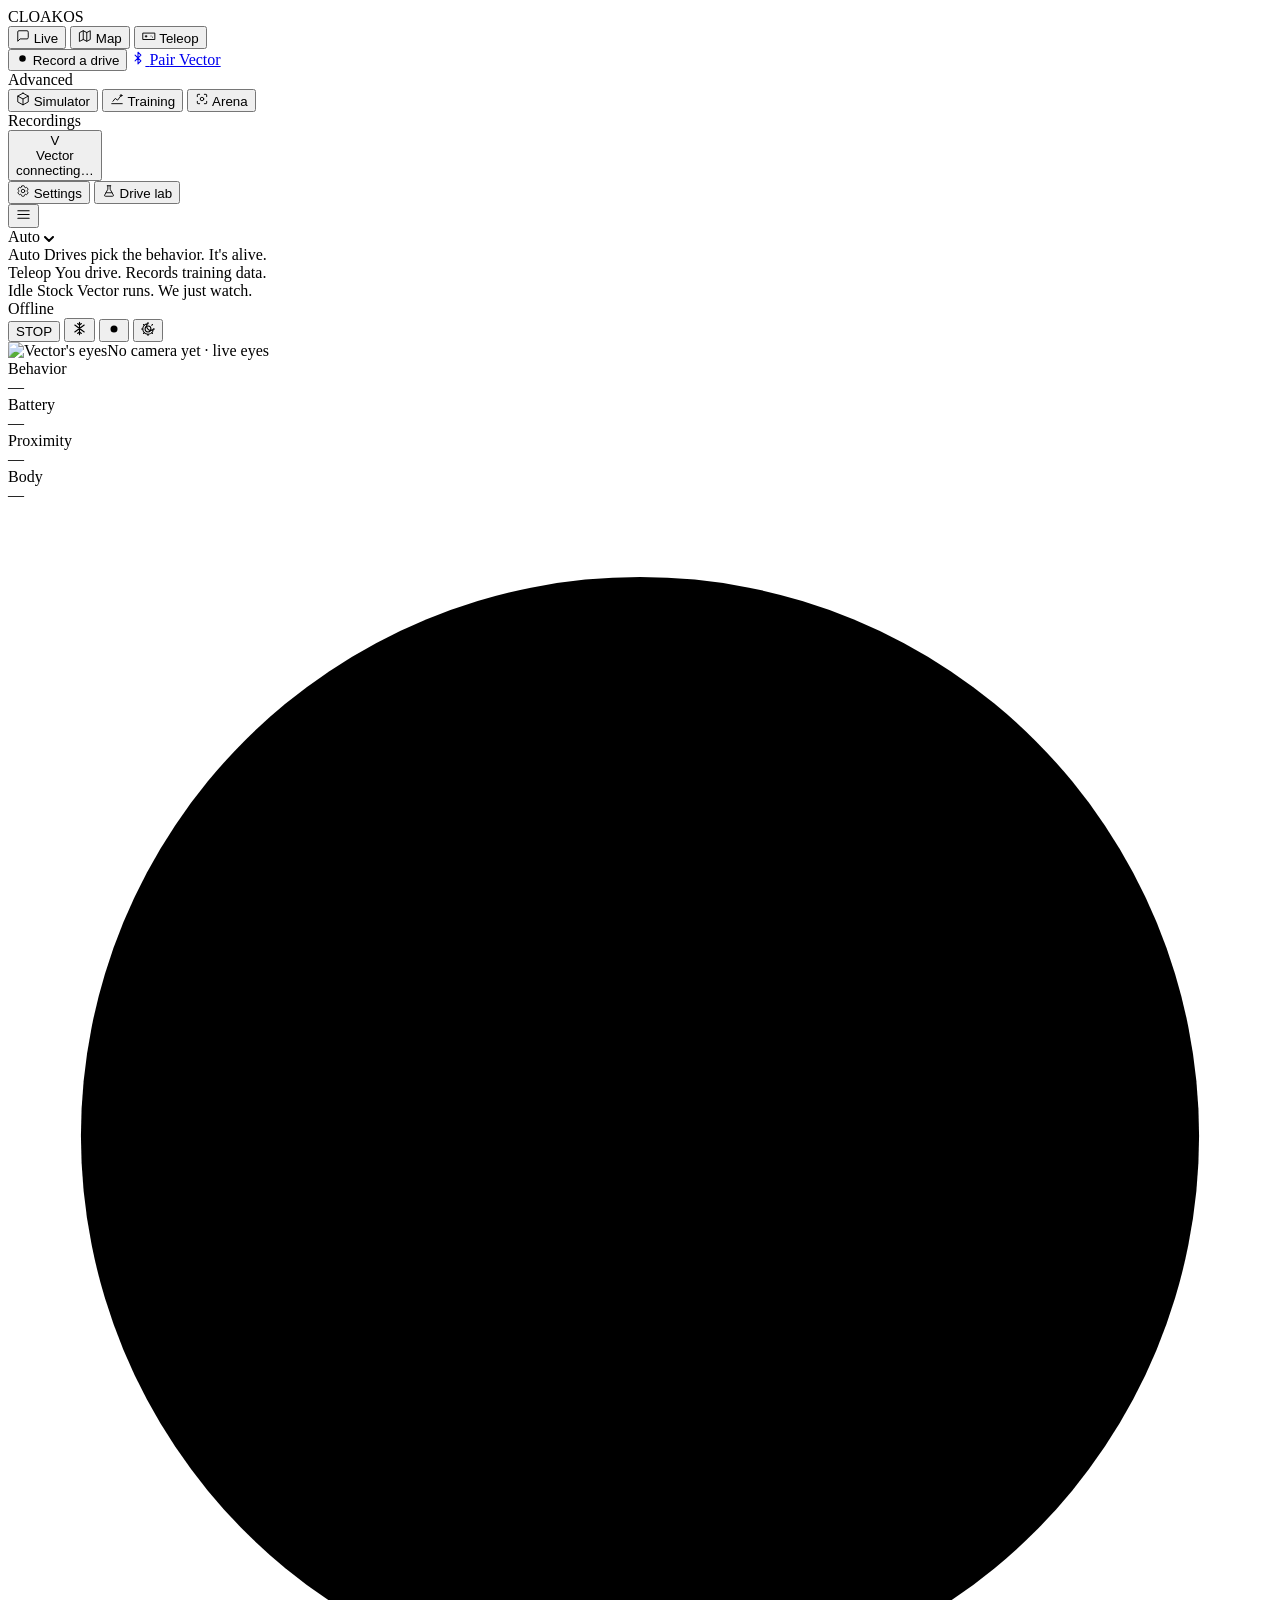
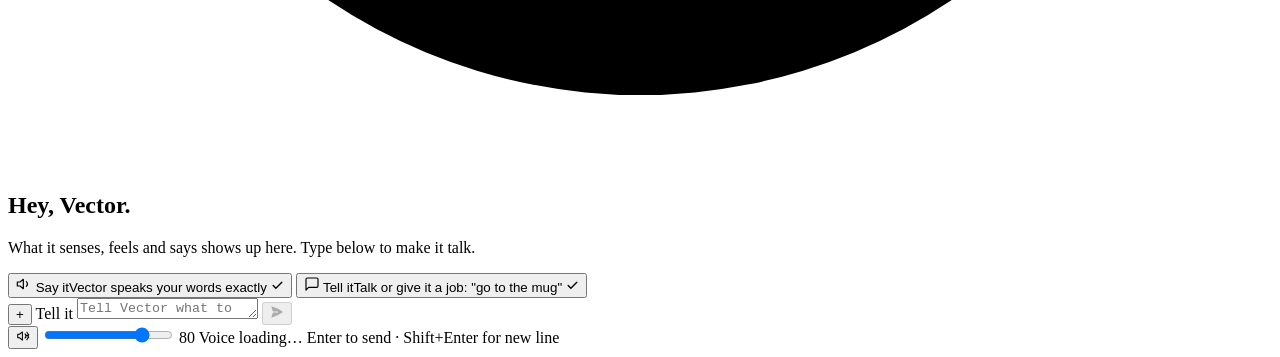
==== commit cb7f4485: "Simple training: 3-step path, one Start button (1 h / overnight / keep going), plain words, advanced" ====
--- a/cloakos/web/static/index.html
+++ b/cloakos/web/static/index.html
@@ -40,9 +40,9 @@
           <span class="sbl">Teleop</span>
         </button>
       </nav>
-      <button class="sb-btn sb-new" id="sb-rec" onclick="toggleRecord()" title="Record episode">
+      <button class="sb-btn sb-new" id="sb-rec" onclick="toggleRecord()" title="Record a drive (for training)">
         <svg width="13" height="13" viewBox="0 0 24 24" aria-hidden="true"><circle cx="12" cy="12" r="6" fill="currentColor"/></svg>
-        <span class="sbl" id="sb-rec-label">Record episode</span>
+        <span class="sbl" id="sb-rec-label">Record a drive</span>
       </button>
       <a class="sb-btn sb-new" href="/pair" title="Pair Vector">
         <svg width="14" height="14" viewBox="0 0 24 24" fill="none" stroke="currentColor" stroke-width="1.8" stroke-linecap="round" stroke-linejoin="round" aria-hidden="true"><path d="M7 7l10 10-5 5V2l5 5L7 17"/></svg>
@@ -128,7 +128,7 @@
             <button class="icon-btn freeze-btn" type="button" onclick="toggleFreeze()" title="Freeze (or triple-tap Vector's button)" aria-label="Freeze">
               <svg width="15" height="15" fill="none" stroke="currentColor" stroke-width="1.8" stroke-linecap="round" stroke-linejoin="round" viewBox="0 0 24 24" aria-hidden="true"><path d="M12 2v20M4.5 6.5l15 11M19.5 6.5l-15 11M9 4l3 2.5L15 4M9 20l3-2.5 3 2.5"/></svg>
             </button>
-            <button class="icon-btn rec-btn" type="button" onclick="toggleRecord()" title="Record episode" aria-label="Record episode">
+            <button class="icon-btn rec-btn" type="button" onclick="toggleRecord()" title="Record a drive (for training)" aria-label="Record a drive">
               <svg width="14" height="14" viewBox="0 0 24 24" aria-hidden="true"><circle cx="12" cy="12" r="6" fill="var(--acc)"/></svg>
             </button>
             <button class="icon-btn" type="button" onclick="toggleDark()" title="Toggle theme" aria-label="Toggle theme">
@@ -225,7 +225,7 @@
             <div class="status-pill"><span class="live-dot off"></span><span class="conn-label">Offline</span></div>
           </div>
           <div class="topbar-right">
-            <button class="icon-btn rec-btn" type="button" onclick="toggleRecord()" title="Record episode" aria-label="Record episode">
+            <button class="icon-btn rec-btn" type="button" onclick="toggleRecord()" title="Record a drive (for training)" aria-label="Record a drive">
               <svg width="14" height="14" viewBox="0 0 24 24" aria-hidden="true"><circle cx="12" cy="12" r="6" fill="var(--acc)"/></svg>
             </button>
           </div>
@@ -472,51 +472,76 @@
           </div>
         </div>
         <div class="vs-scroll"><div class="vs">
-          <h2>Train a skill</h2>
-          <p class="tele-note" id="rl-desc">Trains in the simulator, many rooms at once, much faster than real time. It runs in the background; the brain keeps working.</p>
-          <div class="rl-form">
-            <label>Skill <select id="rl-task" class="sim-select"></select></label>
-            <label id="rl-sensors-row">Sensors <select id="rl-sensors" class="sim-select"></select></label>
-            <label>Build on <select id="rl-resume" class="sim-select"><option value="">Start fresh</option></select></label>
-            <label id="rl-teacher-row" hidden>Teacher <select id="rl-teacher" class="sim-select"></select></label>
-            <label id="rl-real-row" hidden>Real desk drives <select id="rl-real" class="sim-select" multiple size="3"></select></label>
-            <label>Length <select id="rl-steps" class="sim-select">
-              <option value="100000">Quick · 100k steps</option>
-              <option value="300000" selected>Normal · 300k steps</option>
-              <option value="1000000">Long · 1M steps</option>
-              <option value="3000000">Overnight · 3M steps</option>
-              <option value="10000000">Weekend · 10M steps</option>
-              <option value="30000000">Marathon · 30M steps</option>
-            </select></label>
-            <button class="chip" id="rl-start" onclick="rlStart()">Start training</button>
-            <button class="chip" id="rl-stop" onclick="rlStop()" hidden>Stop and save</button>
-          </div>
           <p class="tele-note err" id="rl-missing" hidden></p>
+
+          <!-- the path: three steps from nothing to driving your real desk -->
+          <div class="tr-path" id="tr-path"></div>
+          <div class="tr-next" id="tr-next"></div>
+
+          <!-- one choice, one button -->
+          <div class="tr-go" id="tr-go">
+            <div class="tr-len" role="radiogroup" aria-label="How long">
+              <button type="button" class="tr-opt" data-h="1" onclick="trLen('1')"><b>1 hour</b><span>a quick improvement</span></button>
+              <button type="button" class="tr-opt on" data-h="8" onclick="trLen('8')"><b>Overnight</b><span>8 hours, then it stops</span></button>
+              <button type="button" class="tr-opt" data-h="keep" onclick="trLen('keep')"><b>Keep going</b><span>until you press Stop</span></button>
+            </div>
+            <button type="button" class="tr-start" id="tr-start" onclick="trStart()">Start training</button>
+            <p class="tele-note">It runs in the background and tests itself at the end, keeping whichever version drives better. Keep the Mac plugged in with the lid open.</p>
+          </div>
+
+          <!-- while it runs -->
           <div class="rl-run" id="rl-run" hidden>
             <div class="rl-run-head"><b id="rl-run-name"></b><span class="res-tag" id="rl-run-tag"></span></div>
             <div class="rl-bar"><i id="rl-bar-fill"></i></div>
             <div class="rl-run-stats" id="rl-run-stats"></div>
             <p class="tele-note" id="rl-run-phase"></p>
-          </div>
-          <div class="rl-chart-wrap"><canvas id="rl-chart" height="220"></canvas><div class="rl-chart-legend" id="rl-legend"></div></div>
-          <h2>Driving now</h2>
-          <dl class="kv" id="kv-rl-active"></dl>
-          <p class="tele-note" id="rl-goal-note" hidden>Goto policies drive to a goal: double-click the floor in the Simulator to set one.</p>
-          <h2>Calibrate to the real thing</h2>
-          <p class="tele-note">Measures how the real pipeline differs from the training sim, so training can match it. Takes a few minutes. Then copy the numbers and paste them to Claude.</p>
-          <div class="chip-row">
-            <button class="chip" onclick="calRun('map')">Camera AI vs truth (simulator, 3 min)</button>
-            <button class="chip" onclick="calRun('robot')">Robot lag and sensors (about 20 s)</button>
-            <button class="chip" onclick="calRun('camera')">Camera lag (head nods, about 25 s)</button>
-            <button class="chip" onclick="calStop()">Stop</button>
-            <button class="chip" onclick="calCopy()">Copy results</button>
-            <button class="chip" onclick="calSend()">Send to Claude</button>
-          </div>
-          <p class="tele-note" data-cal-status></p>
-          <pre class="tele-note" data-cal-out style="white-space:pre-wrap"></pre>
-          <h2>Trained policies</h2>
+            <button type="button" class="chip" id="tr-stop" onclick="rlStop()">Stop</button>
+          </div>
+
+          <h2>Your drivers</h2>
           <div id="rl-policies"><p class="tele-note">None yet.</p></div>
-          <button class="chip" onclick="rlWipe()">Delete all training data</button>
+          <button type="button" class="chip" id="rl-more" onclick="rlMore()" hidden>Show all</button>
+
+          <details class="tr-adv">
+            <summary>Advanced</summary>
+            <h2>How it's learning</h2>
+            <div class="rl-chart-wrap"><canvas id="rl-chart" height="220"></canvas><div class="rl-chart-legend" id="rl-legend"></div></div>
+            <h2>Train something specific</h2>
+            <p class="tele-note" id="rl-desc">Pick exactly what to train. The big button above already picks the right thing for you.</p>
+            <div class="rl-form">
+              <label>Skill <select id="rl-task" class="sim-select"></select></label>
+              <label id="rl-sensors-row">Sensors <select id="rl-sensors" class="sim-select"></select></label>
+              <label>Continue from <select id="rl-resume" class="sim-select"><option value="">Start fresh</option></select></label>
+              <label id="rl-teacher-row" hidden>Simulator driver <select id="rl-teacher" class="sim-select"></select></label>
+              <label id="rl-real-row" hidden>Your recorded drives <select id="rl-real" class="sim-select" multiple size="3"></select></label>
+              <label>Length <select id="rl-steps" class="sim-select">
+                <option value="100000">Quick · 100k steps</option>
+                <option value="300000" selected>Normal · 300k steps</option>
+                <option value="1000000">Long · 1M steps</option>
+                <option value="3000000">Overnight · 3M steps</option>
+                <option value="10000000">Weekend · 10M steps</option>
+              </select></label>
+              <button class="chip" id="rl-start" onclick="rlStart()">Start</button>
+              <button class="chip" id="rl-stop" onclick="rlStop()" hidden>Stop and save</button>
+            </div>
+            <h2>Driving now</h2>
+            <dl class="kv" id="kv-rl-active"></dl>
+            <p class="tele-note" id="rl-goal-note" hidden>Go-to drivers drive to a goal: double-click the floor in the Simulator to set one.</p>
+            <h2>Measure the real robot</h2>
+            <p class="tele-note">Measures how the real Vector differs from the simulator (lag, camera), so training matches it. Takes a few minutes.</p>
+            <div class="chip-row">
+              <button class="chip" onclick="calRun('map')">Camera vs truth (simulator, 3 min)</button>
+              <button class="chip" onclick="calRun('robot')">Robot lag and sensors (20 s)</button>
+              <button class="chip" onclick="calRun('camera')">Camera lag (25 s)</button>
+              <button class="chip" onclick="calStop()">Stop</button>
+              <button class="chip" onclick="calCopy()">Copy results</button>
+              <button class="chip" onclick="calSend()">Send to Claude</button>
+            </div>
+            <p class="tele-note" data-cal-status></p>
+            <pre class="tele-note" data-cal-out style="white-space:pre-wrap"></pre>
+            <h2>Start over</h2>
+            <button class="chip" onclick="rlWipe()">Delete all training data</button>
+          </details>
         </div></div>
       </section>
 
@@ -551,6 +576,8 @@
             <h2>2 · Vector</h2>
             <p class="tele-note">It finds Vector by itself: the Vector-sized thing on the desk that isn't desk (any desk colour). If it picks the wrong thing, click on Vector. Click its green backpack light so it knows which way it faces.</p>
             <div class="sim-row"><button class="chip" onclick="arPick('gold')">Click on Vector</button><button class="chip" onclick="arPick('dot')">Click its light</button></div>
+            <p class="tele-note">Markers (best): two different colours on Vector, one at the front, one at the back. Click each once.</p>
+            <div class="sim-row"><button class="chip" onclick="arPick('mfront')">Click front marker</button><button class="chip" onclick="arPick('mback')">Click back marker</button></div>
             <div class="sim-row">
               <label class="sim-num">Match <input id="ar-tol" type="range" min="5" max="60" value="22" oninput="arTol(this.value)"></label>
               <button class="chip" onclick="arFlip()" title="If the arrow points backwards">Flip heading</button>
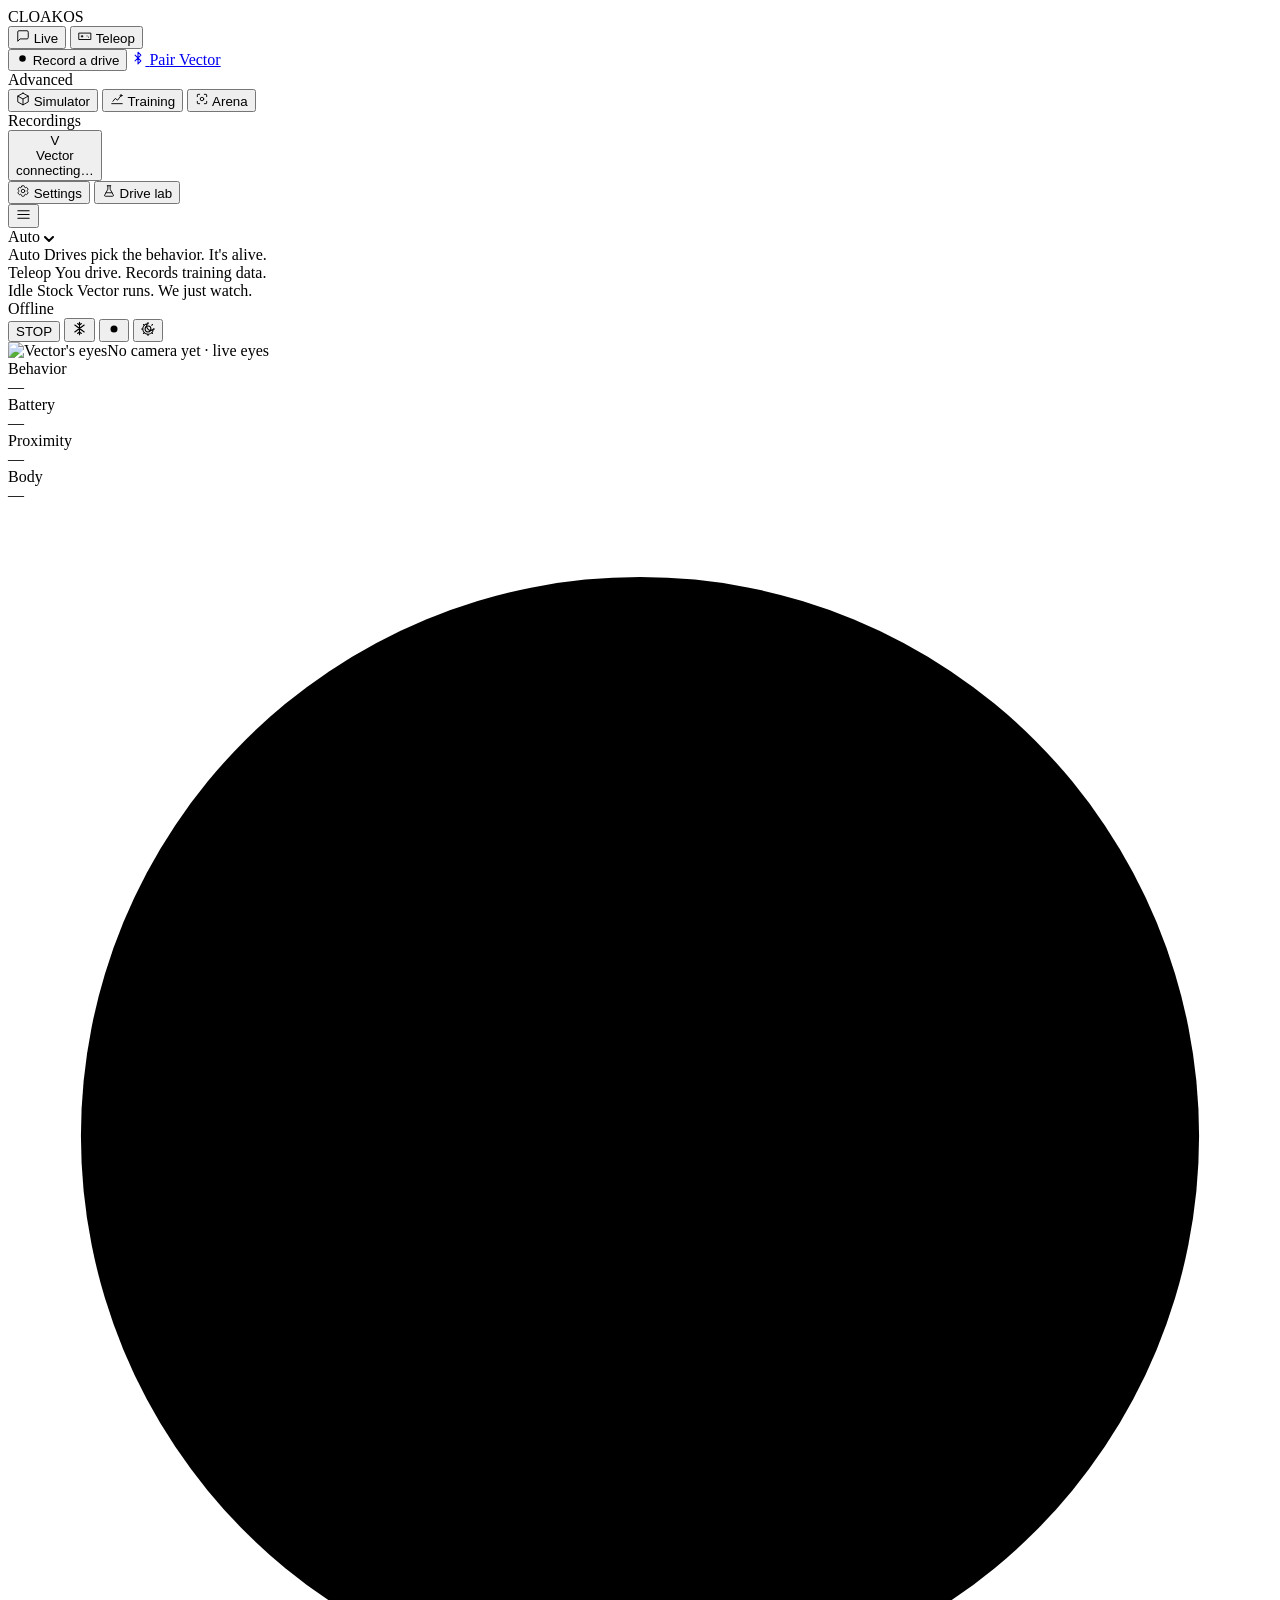
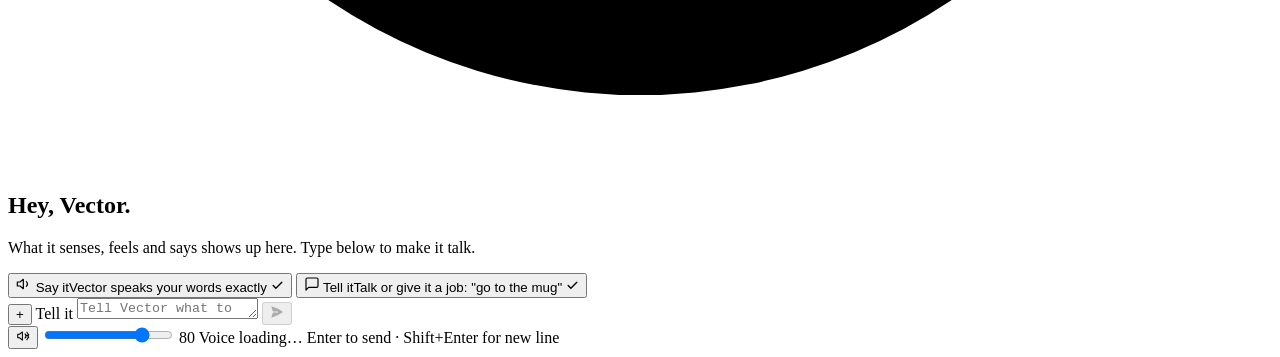
==== commit 2930f9ca: "Park the 3D map: hide it in the dashboard and disconnect it (v0.9.5)" ====
--- a/cloakos/web/static/index.html
+++ b/cloakos/web/static/index.html
@@ -30,10 +30,6 @@
         <button class="sb-btn on" type="button" data-nav="live" aria-current="page" onclick="goPage('live')" title="Live">
           <svg width="14" height="14" viewBox="0 0 24 24" fill="none" stroke="currentColor" stroke-width="1.6" stroke-linecap="round" stroke-linejoin="round" aria-hidden="true"><path d="M21 15a2 2 0 0 1-2 2H7l-4 4V5a2 2 0 0 1 2-2h14a2 2 0 0 1 2 2z"/></svg>
           <span class="sbl">Live</span>
-        </button>
-        <button class="sb-btn" type="button" data-nav="map" onclick="goPage('map')" title="Map">
-          <svg width="14" height="14" viewBox="0 0 24 24" fill="none" stroke="currentColor" stroke-width="1.6" stroke-linecap="round" stroke-linejoin="round" aria-hidden="true"><path d="m3 6 6-3 6 3 6-3v15l-6 3-6-3-6 3z"/><path d="M9 3v15M15 6v15"/></svg>
-          <span class="sbl">Map</span>
         </button>
         <button class="sb-btn" type="button" data-nav="teleop" onclick="goPage('teleop')" title="Teleop">
           <svg width="14" height="14" viewBox="0 0 24 24" fill="none" stroke="currentColor" stroke-width="1.6" stroke-linecap="round" stroke-linejoin="round" aria-hidden="true"><rect x="2" y="7" width="20" height="11" rx="0"/><path d="M7 11v3M5.5 12.5h3M15.5 12h.01M18 14h.01"/></svg>
@@ -303,7 +299,6 @@
           <h2>Calibration</h2>
           <p class="tele-note">Measures how the real pipeline differs from the training sim, so training can match it. Takes a few minutes. Then copy the numbers and paste them to Claude.</p>
           <div class="chip-row">
-            <button class="chip" onclick="calRun('map')">Camera AI vs truth (simulator, 3 min)</button>
             <button class="chip" onclick="calRun('robot')">Robot lag and sensors (about 20 s)</button>
             <button class="chip" onclick="calRun('camera')">Camera lag (head nods, about 25 s)</button>
             <button class="chip" onclick="calStop()">Stop</button>
@@ -419,49 +414,6 @@
         </div>
       </section>
 
-      <section class="page" id="page-map" data-page="map" aria-label="Map" tabindex="-1" hidden>
-        <div class="topbar">
-          <div class="topbar-left">
-            <button class="icon-btn sb-toggle" type="button" onclick="toggleSidebar()" title="Toggle sidebar" aria-label="Toggle sidebar" aria-controls="sidebar">
-              <svg width="15" height="15" fill="none" stroke="currentColor" stroke-width="1.8" stroke-linecap="round" viewBox="0 0 24 24" aria-hidden="true"><path d="M3 6h18M3 12h18M3 18h18"/></svg>
-            </button>
-            <h1 class="page-title">Map</h1>
-            <span class="sc-meta map-status" id="map-status"></span>
-          </div>
-          <div class="topbar-right sim-world">
-            <input id="map-find" class="sim-seed map-find" type="text" placeholder="find… (mug, shoe)" aria-label="Find a remembered object">
-            <button class="chip" onclick="mapFind()">Go</button>
-            <button class="chip" onclick="mapClear()">Clear map</button>
-          </div>
-        </div>
-        <div class="sim-wrap">
-          <div class="sim-stage">
-            <canvas id="map-canvas" aria-label="3D map Vector has built"></canvas>
-            <div class="sim-empty" id="map-empty">Nothing mapped yet. Drive Vector around (or the sim) and the map fills in.</div>
-            <div class="sim-badges" id="map-badges"></div>
-            <div class="sim-hud map-hud">
-              <div class="cam sim-cam" data-cam>
-                <div class="cam-empty">No camera yet</div>
-                <span class="cam-tag" hidden>What it sees</span>
-                <div class="det-layer" id="det-layer"></div>
-              </div>
-            </div>
-            <div class="sim-tools">
-              <button class="chip on" id="map-chase" onclick="mapChase()">Chase cam</button>
-              <button class="chip on" id="map-look" onclick="mapLook()">FSD look</button>
-              <button class="chip" id="map-cone" onclick="mapCone()">View cone</button>
-            </div>
-          </div>
-          <aside class="sim-side">
-            <h2>Remembered</h2>
-            <p class="tele-note">Things Vector has seen and where. Go sends a goto policy there (pick one in Training).</p>
-            <div id="map-objects"><p class="tele-note">Nothing yet.</p></div>
-            <h2>Map</h2>
-            <dl class="kv" id="kv-map"></dl>
-          </aside>
-        </div>
-      </section>
-
       <section class="page settings-page" id="page-train" data-page="train" aria-label="Training" tabindex="-1" hidden>
         <div class="topbar">
           <div class="topbar-left">
@@ -497,6 +449,8 @@
             <p class="tele-note" id="rl-run-phase"></p>
             <button type="button" class="chip" id="tr-stop" onclick="rlStop()">Stop</button>
           </div>
+
+          <div class="tr-log" id="tr-log" hidden></div>
 
           <h2>Your drivers</h2>
           <div id="rl-policies"><p class="tele-note">None yet.</p></div>
@@ -530,7 +484,6 @@
             <h2>Measure the real robot</h2>
             <p class="tele-note">Measures how the real Vector differs from the simulator (lag, camera), so training matches it. Takes a few minutes.</p>
             <div class="chip-row">
-              <button class="chip" onclick="calRun('map')">Camera vs truth (simulator, 3 min)</button>
               <button class="chip" onclick="calRun('robot')">Robot lag and sensors (20 s)</button>
               <button class="chip" onclick="calRun('camera')">Camera lag (25 s)</button>
               <button class="chip" onclick="calStop()">Stop</button>
@@ -636,7 +589,6 @@
 <script type="module" src="/static/sim.js"></script>
 <script src="/static/train.js"></script>
 <script src="/static/arena.js"></script>
-<script type="module" src="/static/map.js"></script>
 <div id="estop-banner" class="estop-note" role="alert" hidden><svg width="20" height="20" viewBox="0 0 24 24" fill="none" stroke="currentColor" stroke-width="2.4" stroke-linejoin="round" aria-hidden="true"><path d="M12 3 2 21h20L12 3z"/><path d="M12 10v5M12 18v.5" stroke-linecap="round"/></svg><span>Emergency stop: everything is halted.<br>Release with <b>Shift+Space</b></span><button type="button" onclick="toggleEstop()">Release</button></div>
 <div id="estop-clear" class="estop-note" role="status" hidden><svg width="20" height="20" viewBox="0 0 24 24" fill="none" stroke="currentColor" stroke-width="2.6" stroke-linecap="round" stroke-linejoin="round" aria-hidden="true"><path d="m4 12.5 5 5L20 6.5"/></svg><span>Emergency stop released. All clear.</span></div>
 </body>
